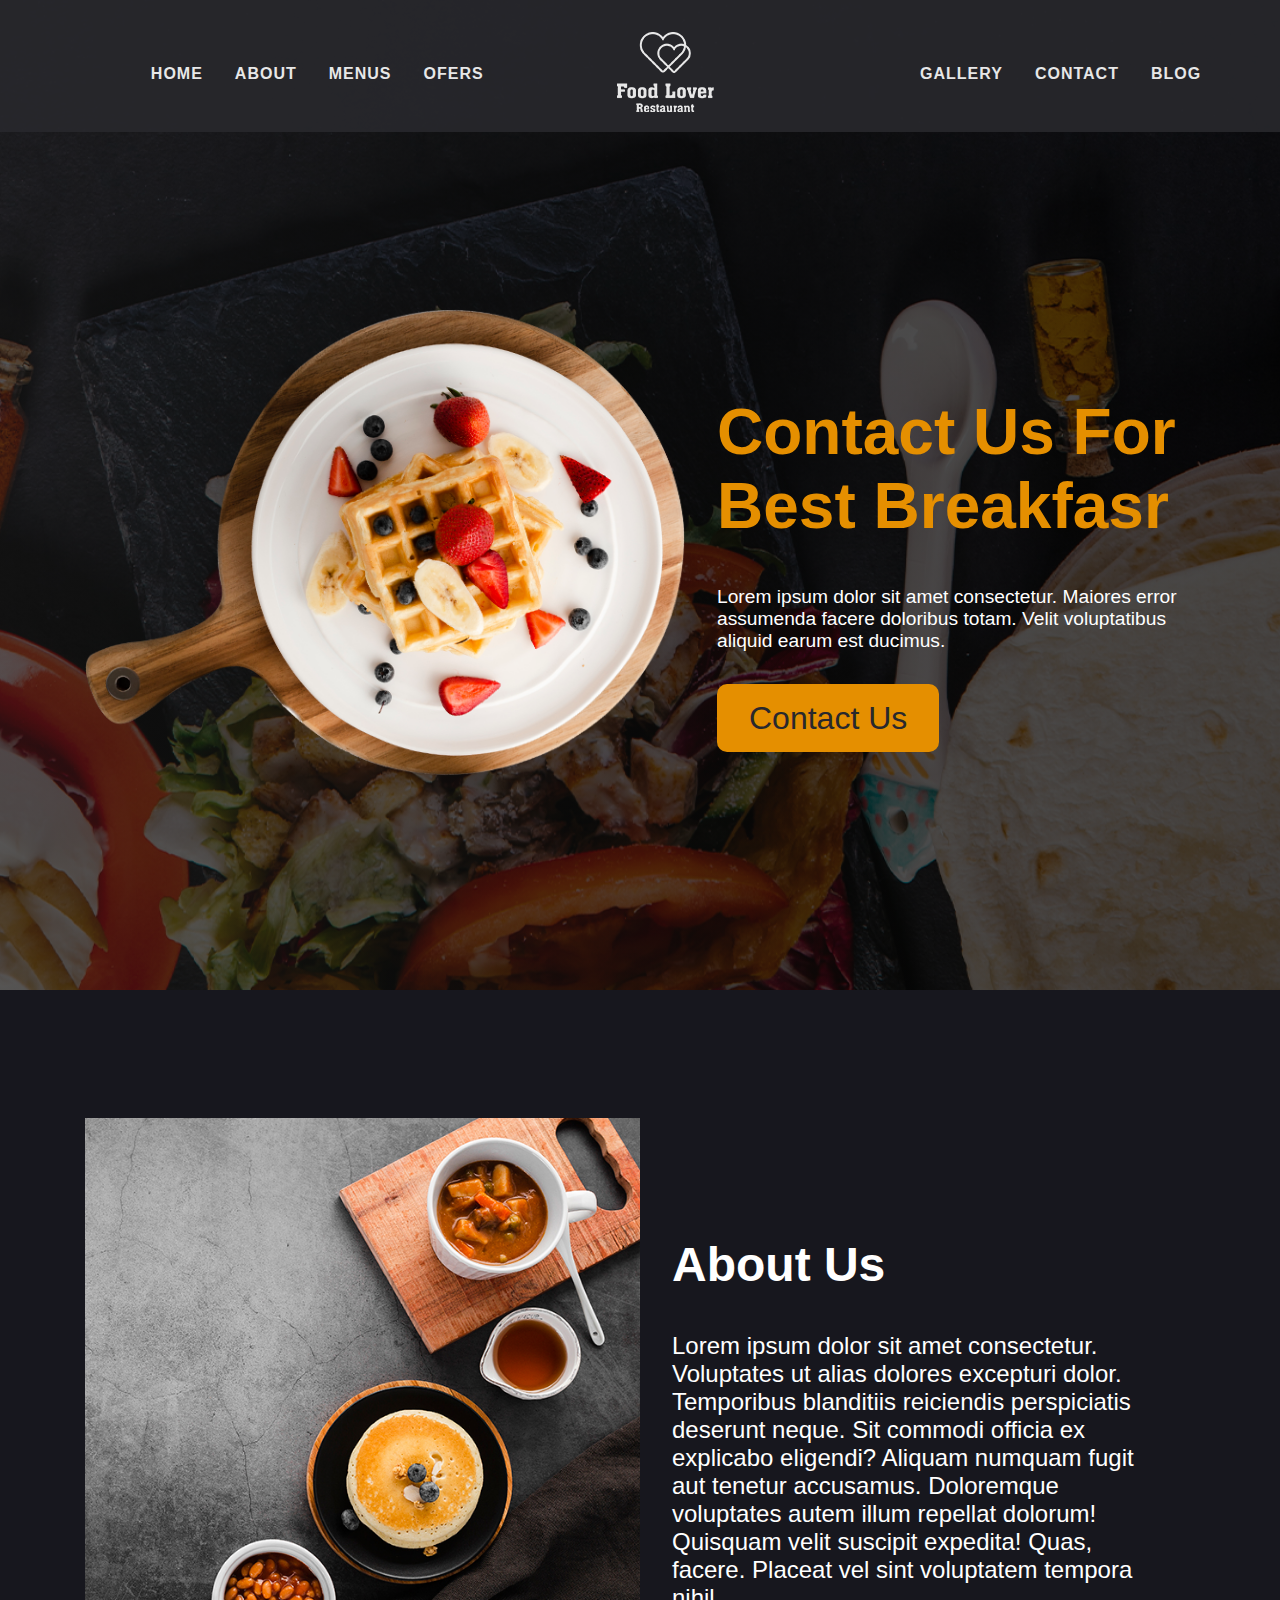
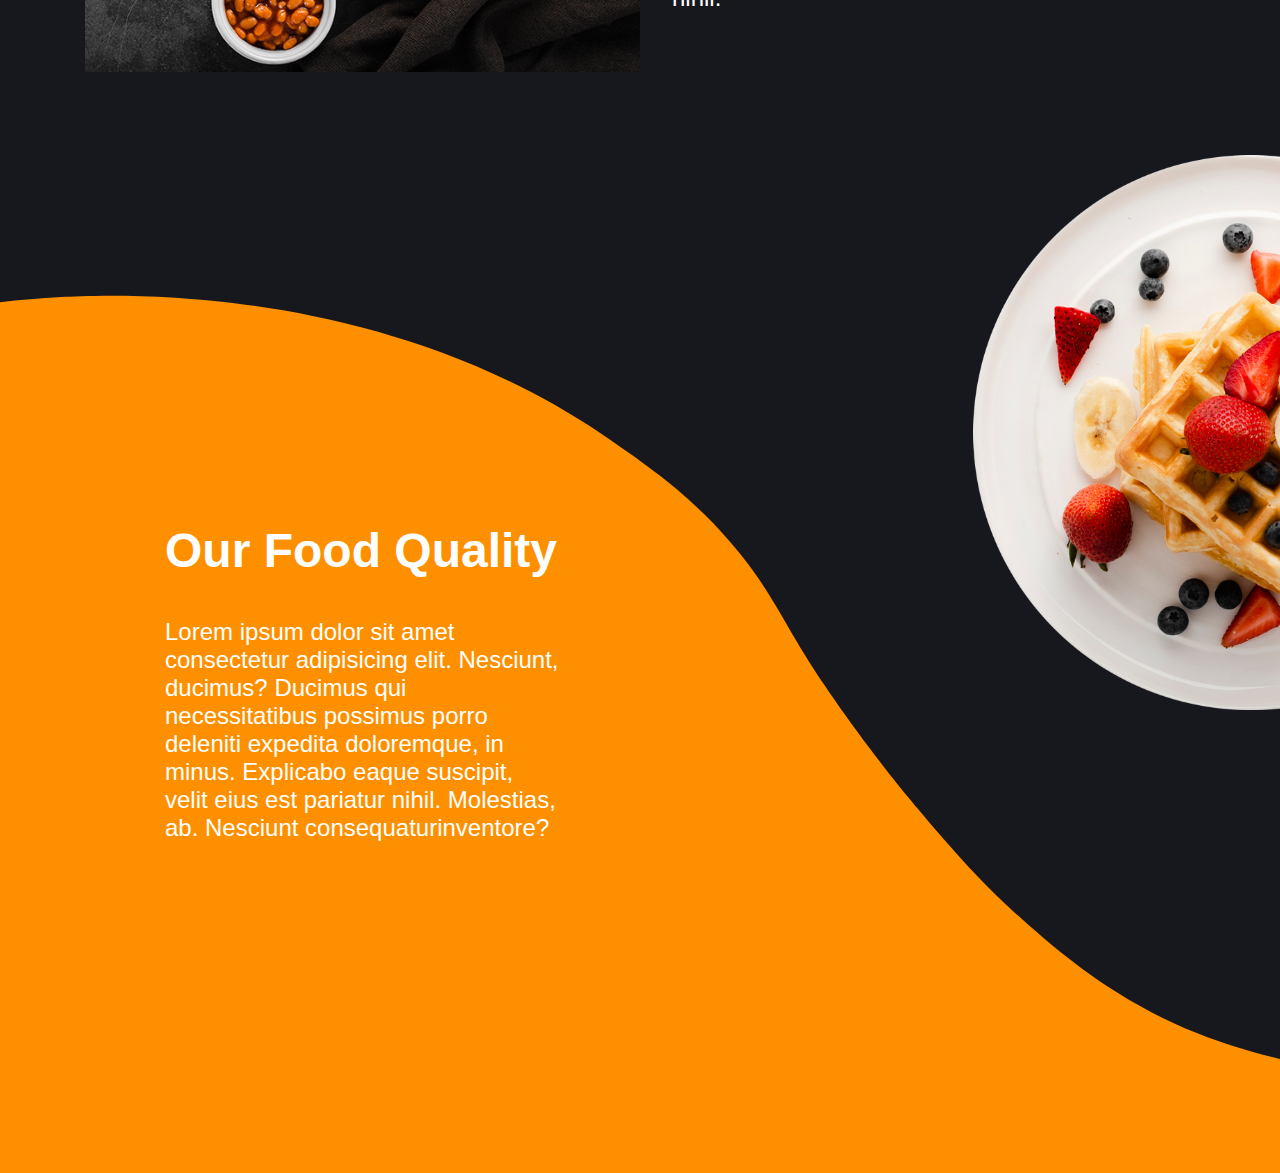
==== index.html @ e222aa5e "este es un commit" ====
<!DOCTYPE html>
<html lang="en">
<head>
    <meta charset="UTF-8">
    <meta http-equiv="X-UA-Compatible" content="IE=edge">
    <meta name="viewport" content="width=device-width, initial-scale=1.0">

    <link rel="stylesheet" href="css/estilos.css">

    <title>Food</title>
</head>
<body>
    <div class="hero">
        <header class="cabecera" id="cabecera">
            <nav class="navbar">
                <ul class="nav-menu">
                    <li class="nav-item">
                        <a href="#" class="nav-link">Home</a>
                    </li>
                    <li class="nav-item">
                        <a href="#" class="nav-link">About</a>
                    </li>
                    <li class="nav-item">
                        <a href="#" class="nav-link">Menus</a>
                    </li>
                    <li class="nav-item">
                        <a href="#" class="nav-link">Ofers</a>
                    </li>
                </ul>
            </nav>
            <div class="logo">
                <img src="img/logo.png" alt="">
            </div>
            <nav class="navbar">
                <ul class="nav-menu">
                    <li class="nav-item">
                        <a href="#" class="nav-link">Gallery</a>
                    </li>
                    <li class="nav-item">
                        <a href="#" class="nav-link">Contact</a>
                    </li>
                    <li class="nav-item">
                        <a href="#" class="nav-link">Blog</a>
                    </li>
                </ul>
            </nav>
            <div class="iconbar">
                <span class="bar"></span>
                <span class="bar"></span>
                <span class="bar"></span>
            </div>
        </header>

        <div class="informacion-hero">
            <div class="imagen-info">
                <img src="img/platoimg.png" alt="">
            </div>
            <div class="texto-hero">
                <h1>Contact Us For Best Breakfasr</h1>
                <p>Lorem ipsum dolor sit amet consectetur.
                Maiores error assumenda facere doloribus totam.
                Velit voluptatibus aliquid earum est ducimus.</p>
                <a href="#" class="btn-hero">Contact Us</a>
            </div>
        </div>
    </div>

    <main class="principal">
        <div class="contenedor">
            <div class="contenedor-imagen">
                <img src="img/contimg.jpg" alt="">
            </div>
            <div class="contenedor-info">
                <h2>About Us</h2>
                <p>Lorem ipsum dolor sit amet consectetur.
                Voluptates ut alias dolores excepturi dolor.
                Temporibus blanditiis reiciendis perspiciatis deserunt neque.
                Sit commodi officia ex explicabo eligendi?
                Aliquam numquam fugit aut tenetur accusamus.
                Doloremque voluptates autem illum repellat dolorum!
                Quisquam velit suscipit expedita! Quas, facere.
                Placeat vel sint voluptatem tempora nihil.</p>
            </div>
        </div>
    </main>
    <div class="section-food">
        <div class="contenedor food">
            <div class="food-title">
                <h2>Our Food Quality</h2>
                <p>
                    Lorem ipsum dolor sit amet consectetur adipisicing elit. Nesciunt, ducimus?
                    Ducimus qui necessitatibus possimus porro deleniti expedita doloremque, in minus.
                    Explicabo eaque suscipit, velit eius est pariatur nihil. Molestias, ab.
                    Nesciunt consequaturinventore?
                </p>
            </div>
            <div class="food-img">
                <img src="img/plato2.png" alt="">
            </div>
        </div>
    </div>
</body>
</html>
---- css/estilos.css ----
@font-face {
  font-family: "Aachen", sans-serif;
  src: url("/fonts/unicode.aachenb.ttf");
}

:root {
  --fuente-principal: "Aachen", sans-serif;
  --fuente-secundaria: "Roboto", sans-serif;
  --color-primario: #dc8821;
  --color-secundario: #51924b;
  --color-fuente-principal: #24334b;
  --color-blanco: #fff;
  --color-fuente-secundaria: #817242;
  --color-fuente-claro: #5ba69c;
  --color-fuente-grande: #332825;
}

/*  iniciamos las etiquetas sencillas */

html {
  box-sizing: border-box;
  padding: 0;
  margin: 0;
}

body {
  margin: 0;
  padding: 0;
}

* {
  font-size: 16px;
}

img {
  width: 100%;
}

/* interfaz */

.hero {
  background: linear-gradient(
      to right,
      rgba(20, 20, 20, 0.7),
      rgba(0, 0, 0, 0.7)
    ),
    url("../img/heromain.jpg") no-repeat center center;
  height: 110vh;
  width: 100%;
  margin: 0;
  padding: 0;
  background-size: cover;

  display: grid;
  grid-template-columns: 100%;
  grid-template-rows: 10% auto;

  grid-template-areas:
    "cabecera"
    "info";
}

.cabecera {
  grid-area: cabecera;
  width: 100%;
  position: fixed;
  top: 0;
  left: 0;
  z-index: 200;
  background: #28282d;
  opacity: 0.9;

  display: flex;
  flex-direction: row;
  justify-content: space-around;
  padding-top: 2rem;
  padding-bottom: 1rem;
  align-items: center;
}

.logo:hover {
  cursor: pointer;
  -webkit-filter: invert(0.4) sepia(1) hue-rotate(20deg) saturate(1000%);
  filter: invert(0.4) sepia(1) hue-rotate(20deg) saturate(1000%);
}

nav.navbar {
  display: none;
}

nav.navbar ul li {
  margin-left: 2rem;
}
nav.navbar ul li a {
  color: white;
  font-family: var(--fuente-principal);
  font-weight: 900;
  text-transform: uppercase;
  letter-spacing: 1px;
  text-decoration: none;
  transition: 0.2s all ease-in;
}

nav.navbar ul li a:hover {
  color: #e58f00;
  border-bottom: 5px solid #e58f00;
}
/* alineamos los elementos  */
.navbar {
  justify-content: space-between;
  padding: 1rem 1.5rem;
}
/* mantenemos oculta el nav menu con -100% a la izaquierda */
.nav-menu {
  visibility: hidden;
}

/* mostramos el icono */
.iconbar {
  display: block;
  cursor: pointer;
}

  
.bar {
    display: block;
    width: 25px;
    height: 3px;
    margin: 5px auto;
    transition: all 0.3s ease-in-out;
    background-color: white;
  }

@media screen and (min-width: 760px) {
  nav.navbar {
    display: flex;
    justify-content: space-around;
    align-items: center;
  }
  .iconbar {
    display: none;
  }


  nav.navbar ul {
    list-style: none;
    display: flex;
    flex-direction: row;
  }
  .nav-menu {
    visibility: visible;
  }
  


}

.informacion-hero {
  grid-area: info;
  position: relative;
  max-width: 1110px;
  margin: 0 auto;
  display: flex;
  justify-content: space-around;
  align-items: center;
}
.imagen-info {
  margin-right: 2rem;
}
.informacion-hero img {
  width: 600px !important;
}

.texto-hero h1 {
  font-family: var(--fuente-principal);
  font-size: 4rem;
  color: #e58f00;
}

.texto-hero p {
  font-family: var(--fuente-principal);
  font-size: 1.2rem;
  color: #fff;
  margin-bottom: 3rem;
}

.btn-hero {
  border-radius: 10px;
  padding: 1rem 2rem;
  text-decoration: none;
  font-family: var(--fuente-principal);
  font-size: 2rem;
  background: #e58f00;
  color: #28282d;
  transition: 0.2s all ease-in;
}
.btn-hero:hover {
  cursor: pointer;
  background: #754902;
  color: #ffffff;
}
.principal {
  width: 100%;
  background: #17171e;
}
.contenedor {
  max-width: 1110px;
  margin: 0 auto;
  padding: 5rem;

  display: grid;
  grid-template-columns: 50% 50%;
  grid-template-rows: 100%;

  align-items: center;
}
.contenedor-imagen {
  margin-top: 3rem;
  width: auto;
  height: 645px;
}
.contenedor-info {
  padding: 2rem;
}

.contenedor-info h2,
.section-food h2 {
  color: white;
  font-family: var(--fuente-principal);
  font-size: 3rem;
}

.contenedor-info p,
.section-food p {
  color: white;
  font-family: var(--fuente-principal);
  font-size: 1.5rem;
}

.section-food {
  margin: 0;
  padding: 0;
  width: 100%;
  height: 930px;
  background: url("../img/fondo.svg") no-repeat top center;
  background-size: cover;
}

.food-title {
  margin-top: 5rem;
  padding: 5rem;
}

.food-img img {
  position: relative;
  right: -60%;
  top: -200px;
}
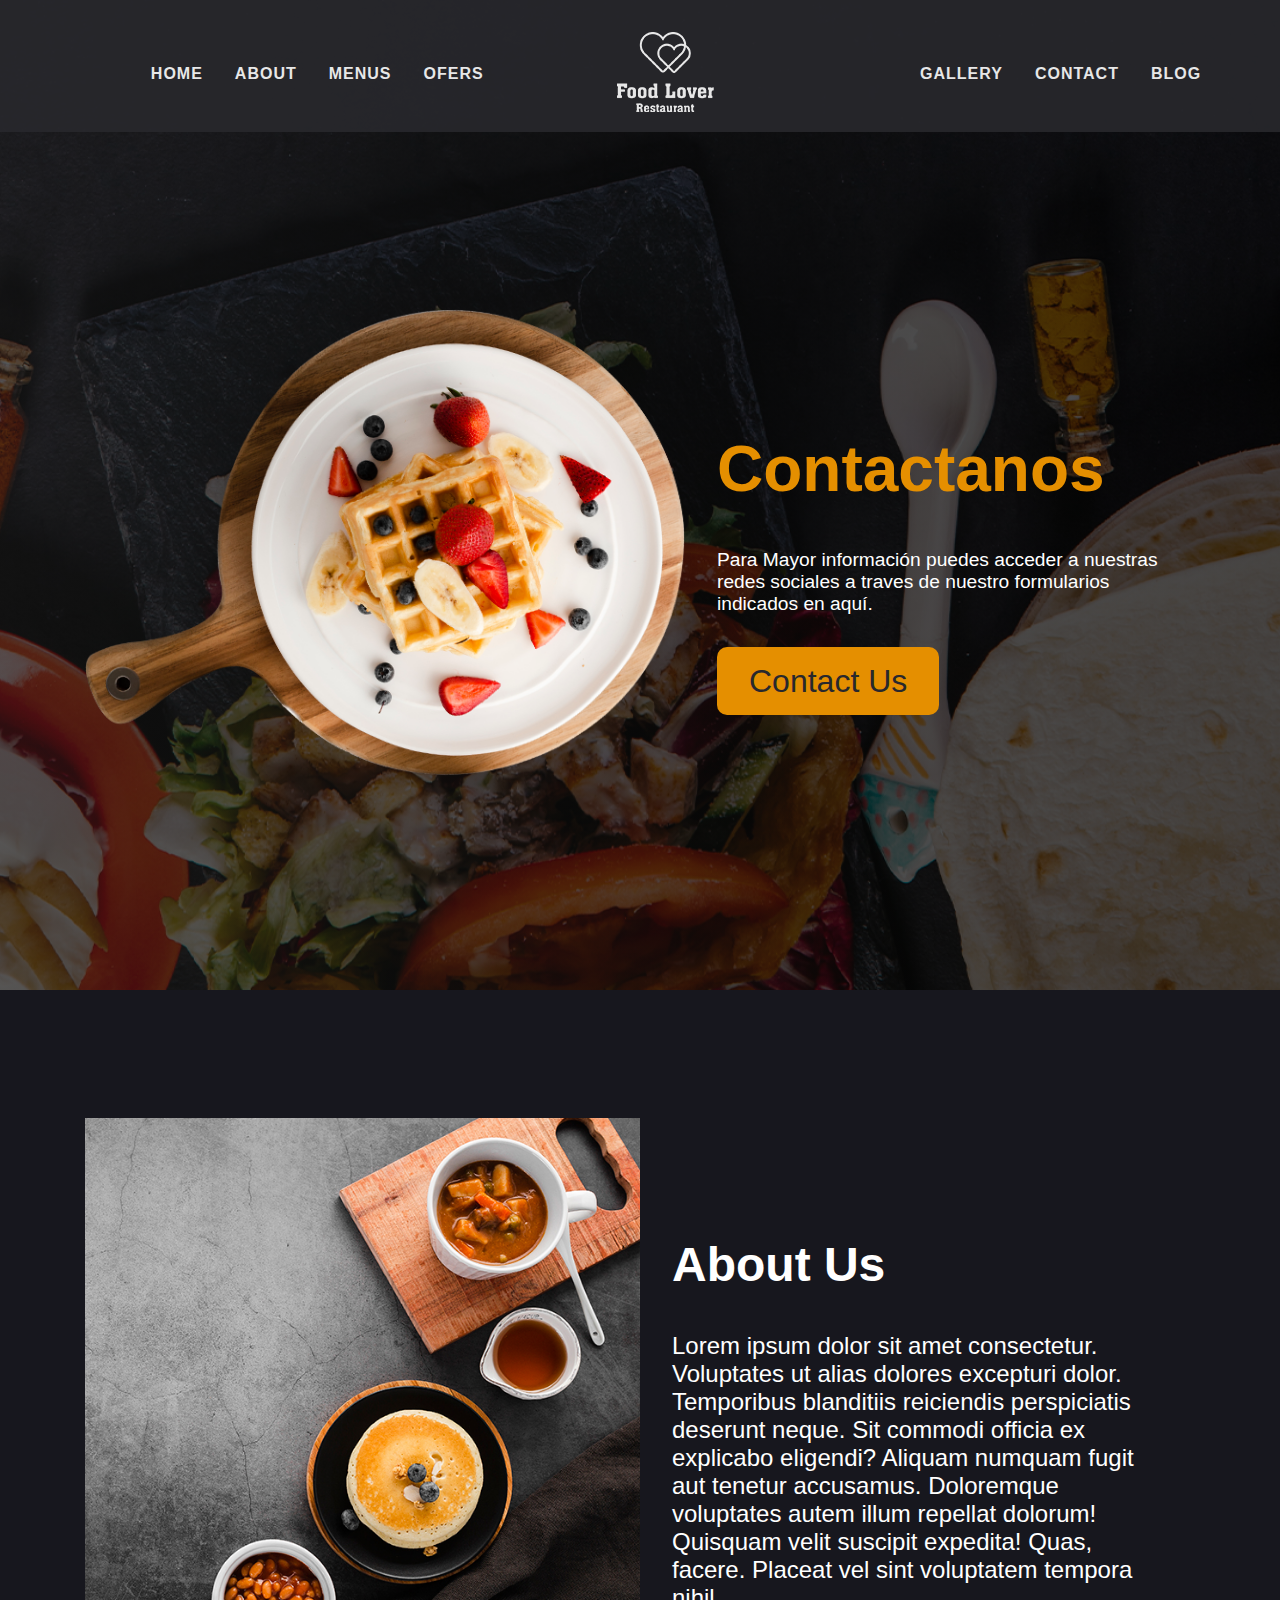
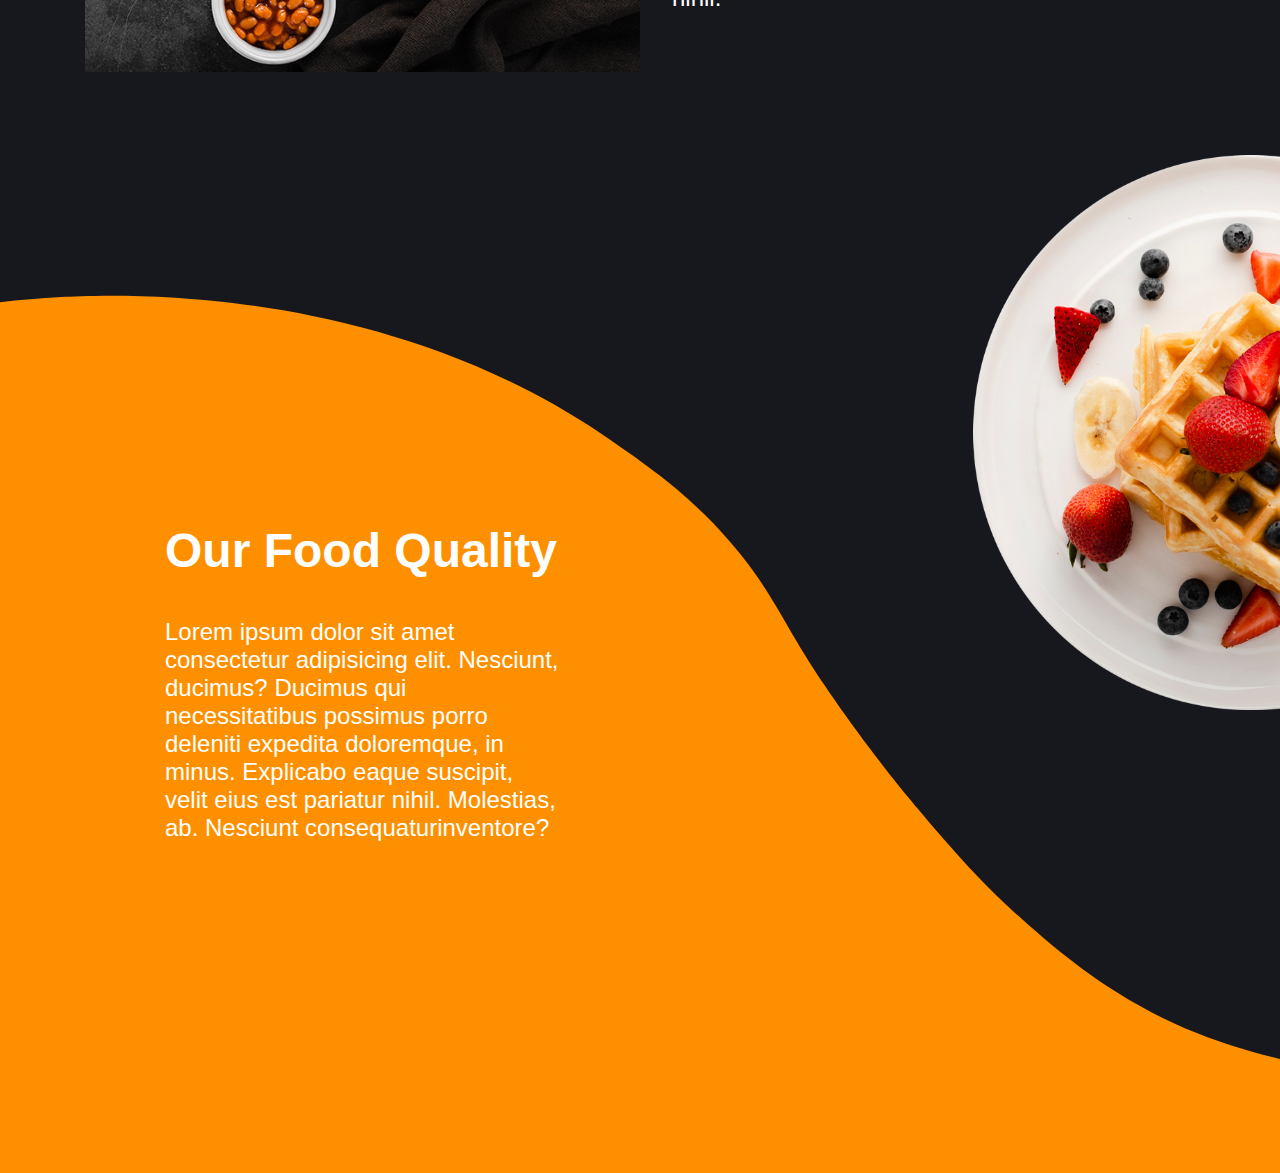
==== commit 745fdaff: "cambiamos el parrafo index contactanos" ====
--- a/index.html
+++ b/index.html
@@ -56,10 +56,8 @@
                 <img src="img/platoimg.png" alt="">
             </div>
             <div class="texto-hero">
-                <h1>Contact Us For Best Breakfasr</h1>
-                <p>Lorem ipsum dolor sit amet consectetur.
-                Maiores error assumenda facere doloribus totam.
-                Velit voluptatibus aliquid earum est ducimus.</p>
+                <h1>Contactanos</h1>
+                <p>Para Mayor información puedes acceder a nuestras redes sociales a traves de nuestro formularios indicados en aquí.</p>
                 <a href="#" class="btn-hero">Contact Us</a>
             </div>
         </div>
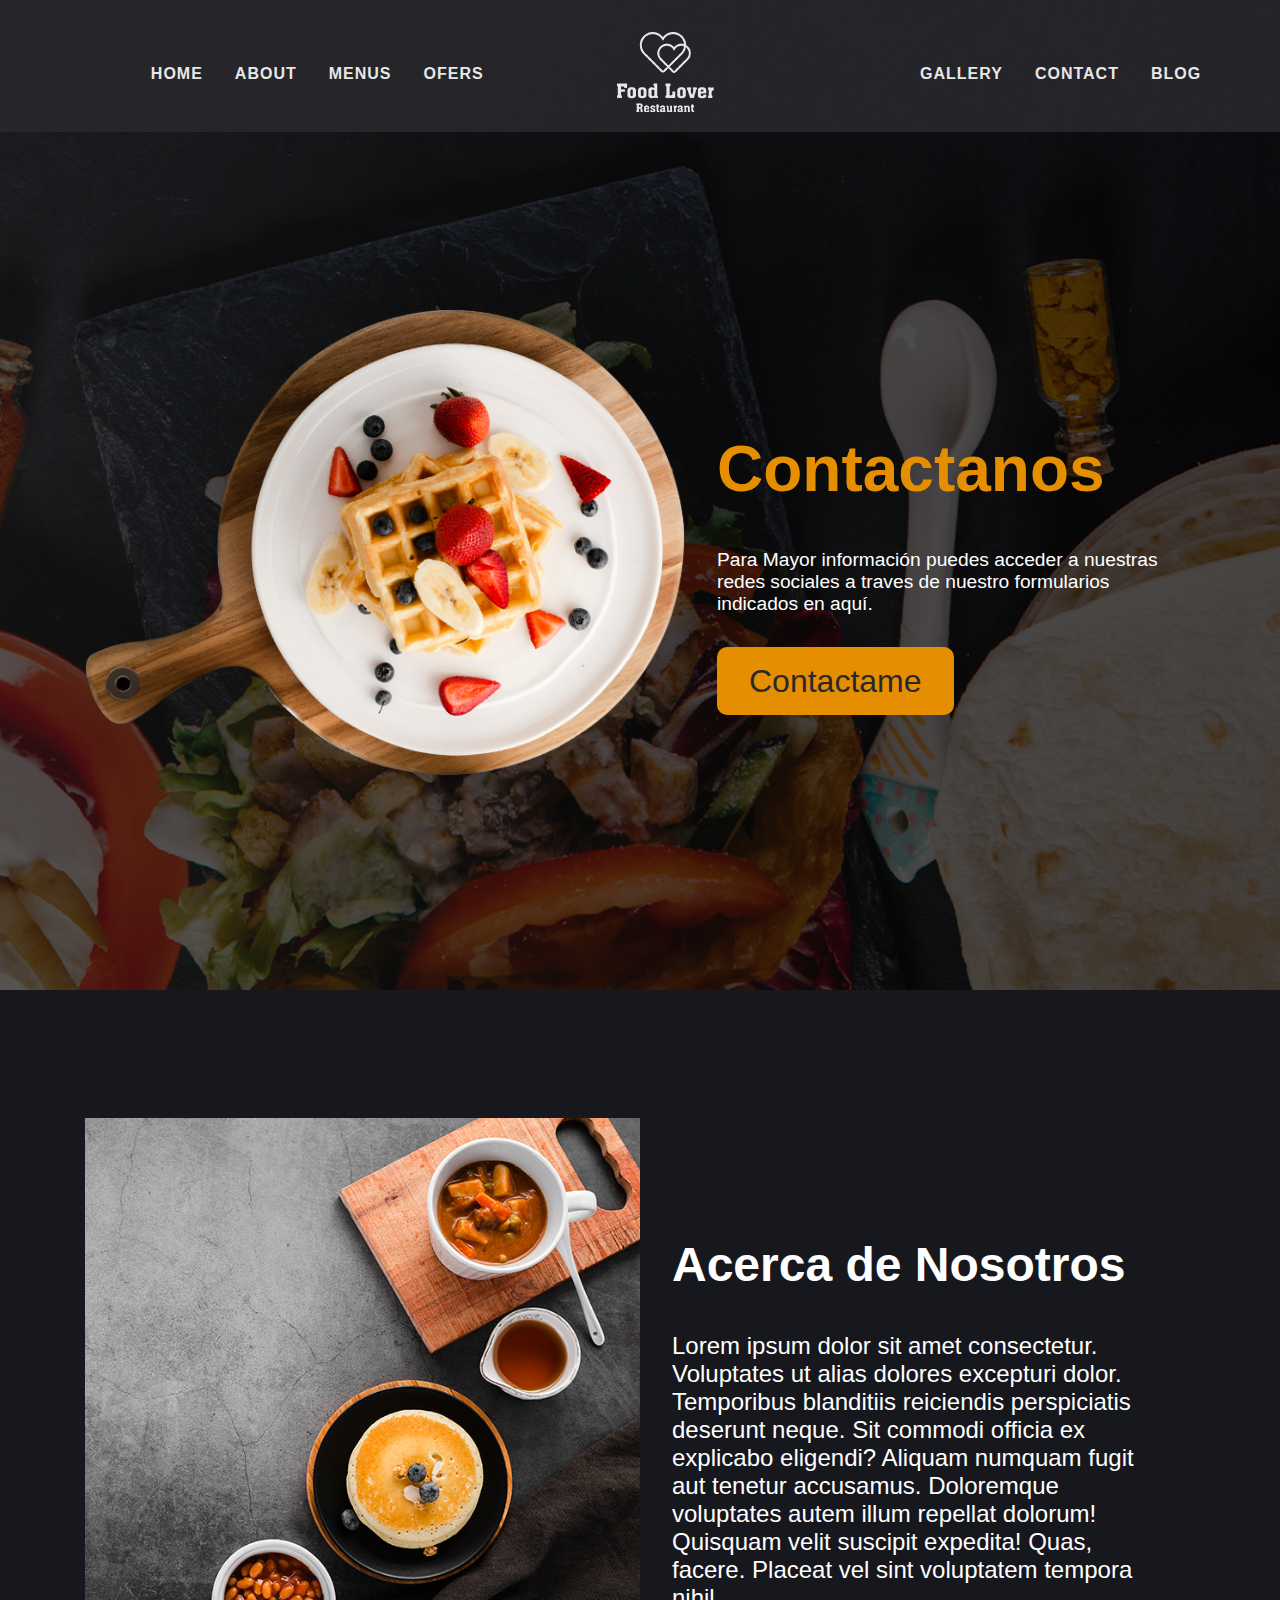
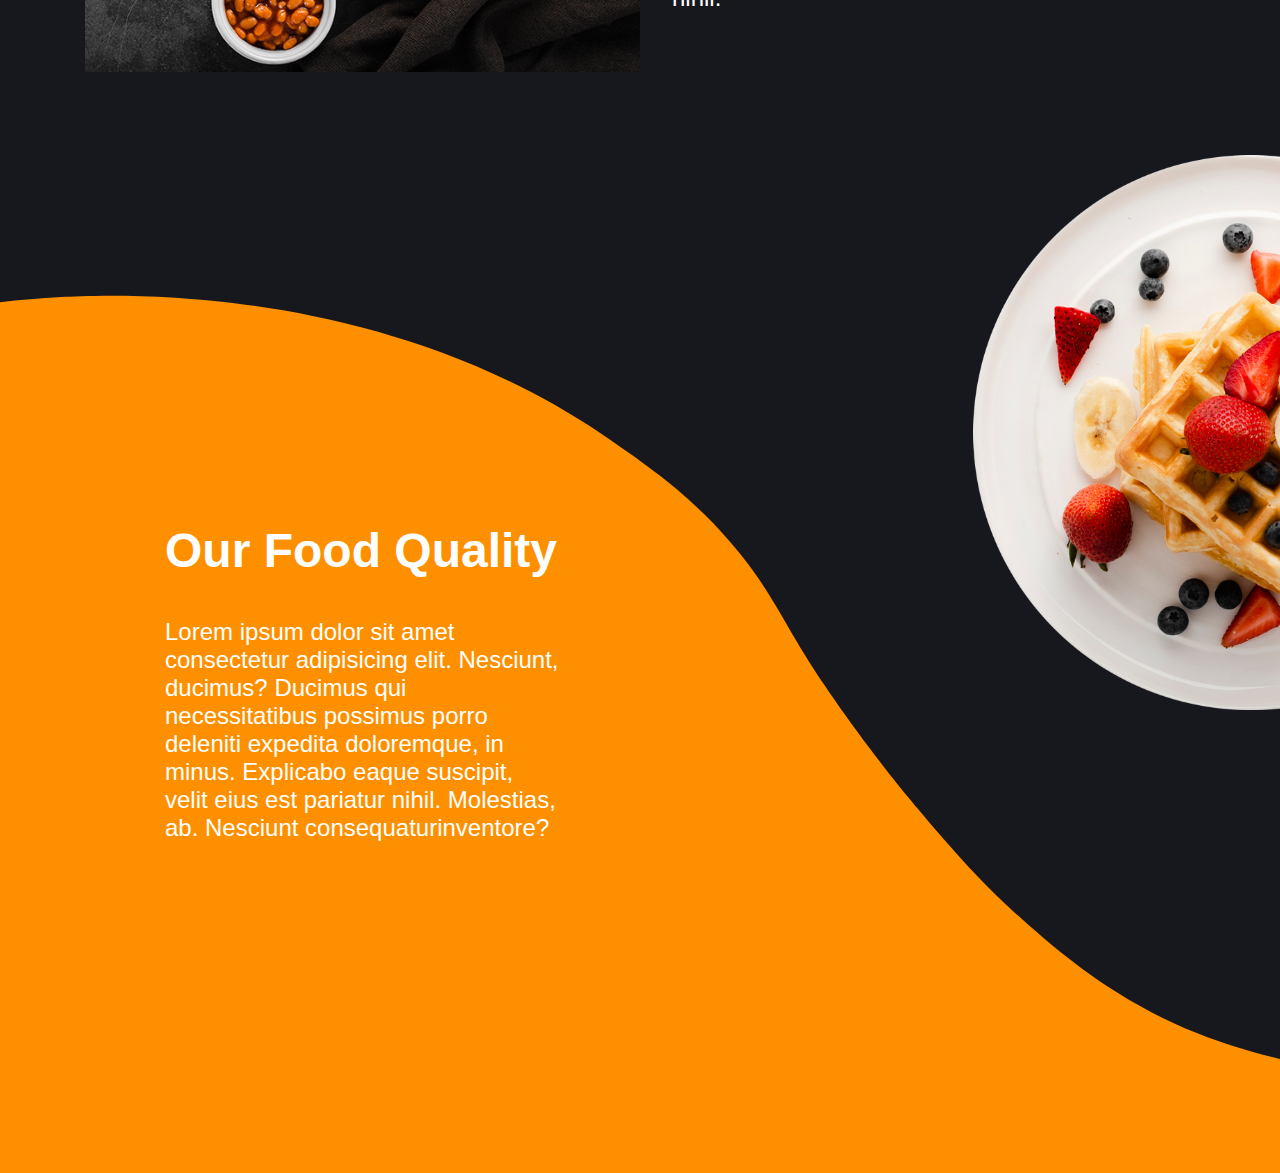
==== commit 7b1de82d: "modificando texto en el index" ====
--- a/index.html
+++ b/index.html
@@ -58,7 +58,7 @@
             <div class="texto-hero">
                 <h1>Contactanos</h1>
                 <p>Para Mayor información puedes acceder a nuestras redes sociales a traves de nuestro formularios indicados en aquí.</p>
-                <a href="#" class="btn-hero">Contact Us</a>
+                <a href="#" class="btn-hero">Contactame</a>
             </div>
         </div>
     </div>
@@ -69,7 +69,7 @@
                 <img src="img/contimg.jpg" alt="">
             </div>
             <div class="contenedor-info">
-                <h2>About Us</h2>
+                <h2>Acerca de Nosotros</h2>
                 <p>Lorem ipsum dolor sit amet consectetur.
                 Voluptates ut alias dolores excepturi dolor.
                 Temporibus blanditiis reiciendis perspiciatis deserunt neque.
